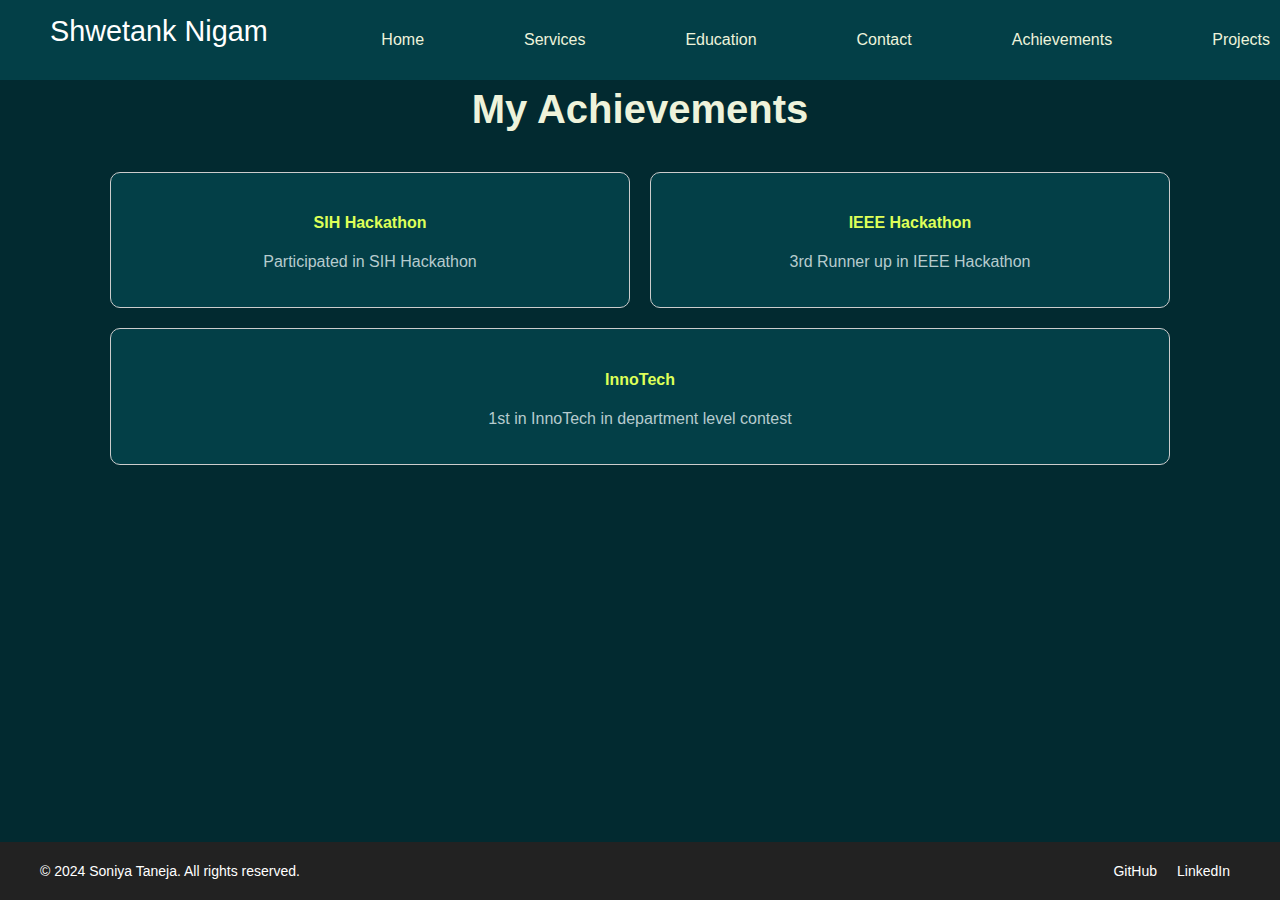
==== Achievements-sn.html @ fd115df1 "first commit" ====
<!DOCTYPE html>
<html lang="en">
<head>
    <meta charset="UTF-8">
    <meta name="viewport" content="width=device-width, initial-scale=1.0">
    <link rel="stylesheet" href="style.css">
    <title>Education - Soniya Taneja</title>
</head>
<body>
    <nav class="navbar">
        <a class="navbar-brand" href="index.html">Shwetank Nigam</a>
        <ul class="navbar-nav">
            <li><a href="soniya-portfolio.html">Home</a></li>
            <li><a href="services-shwetank.html">Services</a></li>
            <li><a href="education-shwetank.html">Education</a></li>
            <li><a href="contact-shwetank.html">Contact</a></li>
            <li><a href="Achievements-sn.html">Achievements</a></li>
            <li><a href="projects-sn.html">Projects</a></li>
        </ul>
    </nav>

    <section id="education" class="section">
        <div class="container">
            <h1>My Achievements</h1>
            <div class="education">
                <div class="edu-item">
                    <h4>SIH Hackathon</h4>
                    <p>Participated in SIH Hackathon </p>
                </div>
                <div class="edu-item">
                    <h4>IEEE Hackathon</h4>
                    <p>3rd Runner up in IEEE Hackathon</p>
                </div>
                <div class="edu-item">
                    <h4>InnoTech</h4>
                    <p>1st in InnoTech in department  level contest</p>
                </div>

            </div>
        </div>
    </section>

    <footer class="footer">
        <div class="footer-container">
            <p>&copy; 2024 Soniya Taneja. All rights reserved.</p>
            <ul class="footer-socials">
                <li><a href="https://github.com/soniyataneja" target="_blank" rel="noopener noreferrer">GitHub</a></li>
                <li><a href="https://www.linkedin.com/in/soniya-taneja-868680294/" target="_blank" rel="noopener noreferrer">LinkedIn</a></li>
            </ul>
        </div>
    </footer>

</body>
</html>
---- style.css ----
/* Root Variables */
:root {
    --color-body: #b6cbce;
    --color-heading: #eef3db;
    --color-base: #033f47;
    --color-base2: #022a30;
    --color-brand: #e0f780;
    --color-brand2: #deff58;
    --color-dark: #222;
    --color-light: #f5f5f5;

    --font-base: "Bai Jamjuree", sans-serif;
}

/* Ensure full height for html and body */
html, body {
    height: 100%; /* Ensure full height for the page */
    margin: 0;
    padding: 0;
    background-color: var(--color-base2);
    color: var(--color-body);
    font-family: var(--font-base);
    display: flex;
    flex-direction: column;
}

/* Main content must grow and push footer to bottom */
main {
    flex-grow: 1; /* Ensures main content grows and pushes footer down */
}

/* Navbar */
.navbar {
    background: var(--color-base);
    color: var(--color-heading);
    position: fixed;
    width: 100%;
    top: 0;
    display: flex;
    justify-content: space-between;
    padding: 15px 40px;
    z-index: 1000;
}

.navbar .nav-link.active {
    color: var(--color-brand);
}

.navbar-brand {
    font-size: 1.8em;
    text-decoration: none;
    color: white;
    margin-left: 10px;
}

.navbar-nav {
    list-style: none;
    padding: 0;
    display: flex;
}

.navbar-nav li {
    margin: 0 15px;
}

.navbar-nav a {
    color: var(--color-heading);
    text-decoration: none;
    padding: 8px 15px;
    transition: background 0.3s ease;
    margin: 20px;
}

.navbar-nav a:hover {
    background-color: var(--color-brand);
    color: white;
    border-radius: 5px;
}

/* Landing Page (Choose Your Profile) */
.landing-container {
    text-align: center;
    margin-top: 100px;
}

h1 {
    font-size: 2.5em;
    margin-bottom: 30px;
    color: var(--color-heading);
}

.profiles {
    display: flex;
    justify-content: center;
    gap: 40px;
    margin-top: 50px;
    padding: 0 20px;
}

.profile {
    text-align: center;
    transition: transform 0.3s ease-in-out;
}

.profile-img {
    width: 180px;
    height: 180px;
    object-fit: cover;
    border-radius: 50%;
    border: 5px solid var(--color-base);
    box-shadow: 0 4px 10px rgba(0, 0, 0, 0.1);
    transition: transform 0.3s ease-in-out;
}

.profile-img:hover {
    transform: scale(1.1);
}

.profile h2 {
    font-size: 1.2em;
    color: var(--color-heading);
    font-weight: bold;
    margin-top: 10px;
}

.profile a {
    color: inherit;
    text-decoration: none;
}

.profile:hover {
    transform: translateY(-10px);
}

/* General Section Styles */
.section {
    padding: 60px 100px;
    text-align: center;
}

h4 {
    color: var(--color-brand2);
}

.highlight {
    color: var(--color-brand);
}

.btn, .btn2 {
    background: var(--color-brand);
    color: rgb(0, 0, 0);
    text-decoration: none;
    padding: 12px 28px;
    font-weight: 700;
    width: 25%;
    border-radius: 10px;
    margin: 10px;
}

.btn2 {
    margin: auto;
}

.btn-brand {
    background-color: var(--color-brand);
    border-color: var(--color-brand);
}

.link {
    color: var(--color-brand);
    text-decoration: none;
}

/* Services and Education Sections */
.services, .education {
    display: flex;
    justify-content: space-between;
    flex-wrap: wrap;
}

.service, .edu-item {
    background: var(--color-base);
    border: 1px solid #ccc;
    padding: 20px;
    margin: 10px;
    border-radius: 10px;
    flex: 1 1 30%;
    transition: transform 0.3s ease-in-out;
}

.service:hover, .edu-item:hover {
    transform: translateY(-10px);
}

/* Contact Form */
form {
    display: flex;
    flex-direction: column;
    justify-content: center;
    align-items: center;
}

input, textarea {
    margin-bottom: 10px;
    padding: 20px;
    border: 1px solid #ccc;
    border-radius: 15px;
    width: 50%;
    margin-top: 10px;
}

button {
    background: var(--color-brand);
    color: white;
    padding: 15px;
    border: none;
    cursor: pointer;
    margin-bottom: 10px;
    border-radius: 5px;
}

/* Footer */
/* footer {
    position: fixed;
    left: 0;
    bottom: 0;
    width: 100%;
    text-align: center;
    color: white;
    
} */

.footer {
    background-color: var(--color-dark);
    color: white;
    padding: 20px 0;
    width: 100%;
    text-align: center;
    position: fixed;
    bottom: 0;
    margin-top: 30px; /* Optional, for spacing between content and footer */
}

.footer-container {
    display: flex;
    justify-content: space-between;
    align-items: center;
    max-width: 1200px;
    margin: 0 auto;
    padding: 0 20px;
    flex-wrap: wrap;
}

.footer p {
    margin: 0;
    font-size: 14px;
}

.footer-socials {
    list-style-type: none;
    padding: 0;
    margin: 0;
    display: flex;
}

.footer-socials li {
    margin: 0 10px;
}

.footer-socials a {
    color: white;
    text-decoration: none;
    font-size: 14px;
}

.footer-socials a:hover {
    text-decoration: underline;
}

/* Home Page */
#home {
    padding-top: 120px;
    text-align: center;
}

#home h1 {
    padding-bottom: 30px;
    color: var(--color-heading);
}

#home p {
    padding-bottom: 50px;
    color: var(--color-body);
}

h6 {
    color: var(--color-brand2);
    font-size: medium;
}

.web-developer-img {
    max-width: 70%;
    height: 300px;
    width: 300px;
    display: block;
    margin: 0 auto 30px;
}

/* Responsive Design */
@media (max-width: 768px) {
    .navbar {
        flex-direction: column;
        align-items: center;
    }

    .profiles {
        flex-direction: column;
        gap: 20px;
    }

    .profile-img {
        width: 150px;
        height: 150px;
    }

    .container {
        padding: 20px;
    }

    .services, .education {
        flex-direction: column;
        align-items: center;
    }

    .service, .edu-item {
        flex: 1 1 100%;
        margin: 15px 0;
    }
}

/* Home Page - Explore My Services button */
#home .btn {
    background: var(--color-brand);
    color: rgb(0, 0, 0);
    text-decoration: none;
    padding: 12px 28px;
    font-weight: 700;
    width: 25%;
    border-radius: 10px;
    margin: 50px;
    margin-bottom: 40px; /* Space added between button and footer */
}

.hero-section {
    background-color: var(--color-base2);
    color: var(--color-heading);
    text-align: center;
    padding: 50px 0;
}

.card {
    background-color: var(--color-light);
    border: none;
    margin: 15px 0;
}
.card-title {
    color: var(--color-base);
}
.card-body {
    color: var(--color-dark);
}
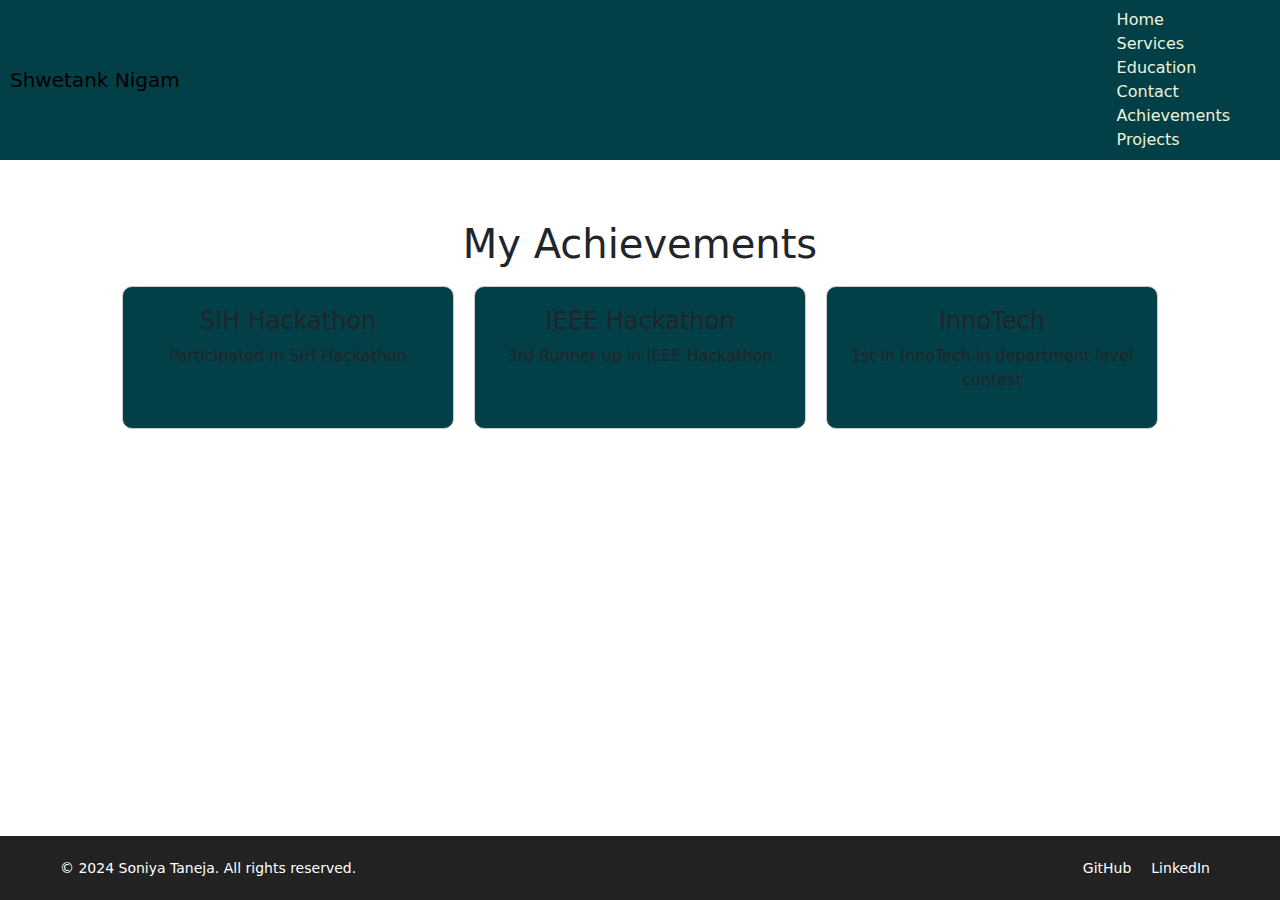
==== commit 27e20152: "form for confirmation" ====
--- a/Achievements-sn.html
+++ b/Achievements-sn.html
@@ -4,6 +4,7 @@
     <meta charset="UTF-8">
     <meta name="viewport" content="width=device-width, initial-scale=1.0">
     <link rel="stylesheet" href="style.css">
+    <link rel="stylesheet" href="bootstrap.min.css">
     <title>Education - Soniya Taneja</title>
 </head>
 <body>
@@ -22,7 +23,7 @@
     <section id="education" class="section">
         <div class="container">
             <h1>My Achievements</h1>
-            <div class="education">
+            <div class="education ">
                 <div class="edu-item">
                     <h4>SIH Hackathon</h4>
                     <p>Participated in SIH Hackathon </p>
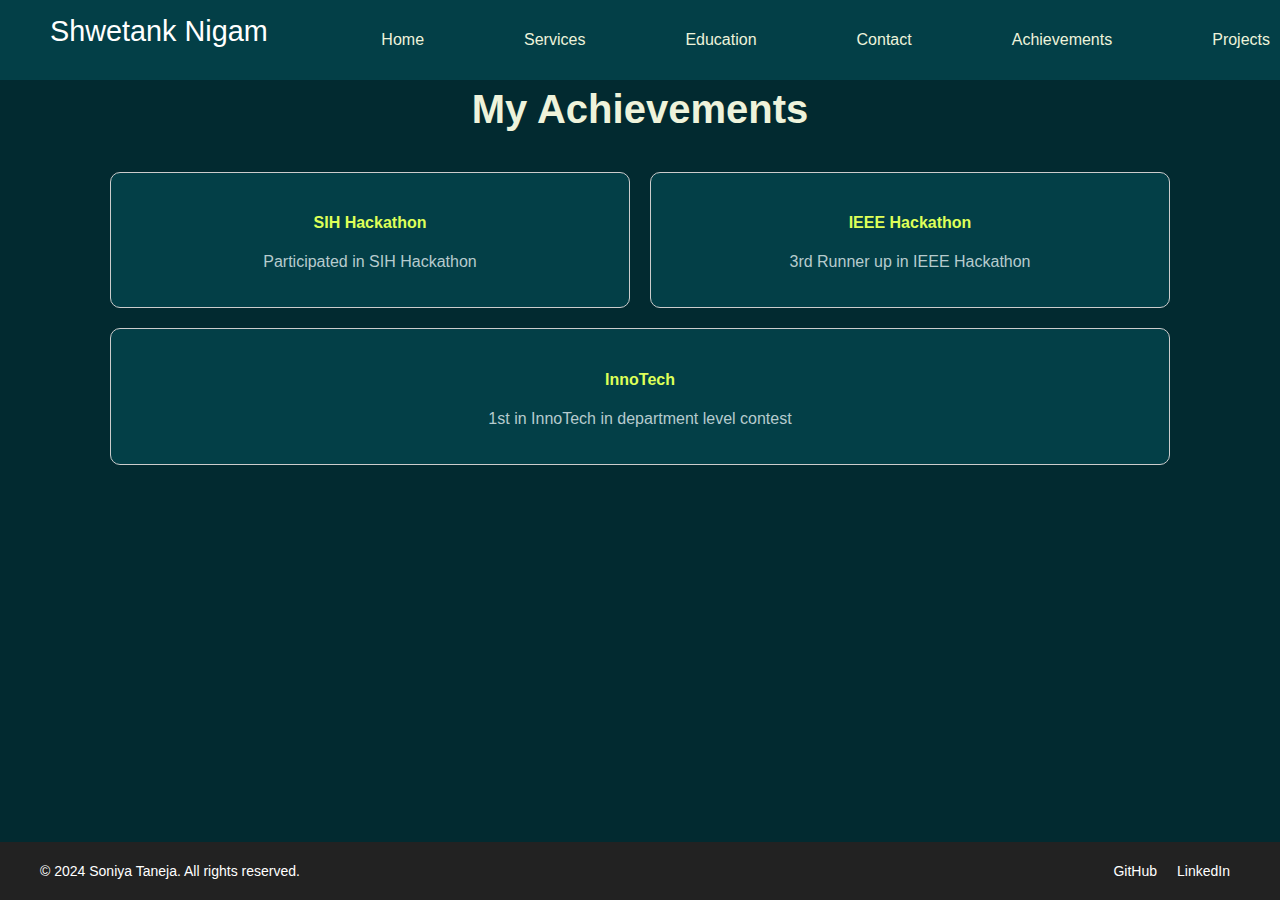
==== commit 35490b80: "achievments and projects bug fixing" ====
--- a/Achievements-sn.html
+++ b/Achievements-sn.html
@@ -4,7 +4,6 @@
     <meta charset="UTF-8">
     <meta name="viewport" content="width=device-width, initial-scale=1.0">
     <link rel="stylesheet" href="style.css">
-    <link rel="stylesheet" href="bootstrap.min.css">
     <title>Education - Soniya Taneja</title>
 </head>
 <body>
@@ -23,7 +22,7 @@
     <section id="education" class="section">
         <div class="container">
             <h1>My Achievements</h1>
-            <div class="education ">
+            <div class="education">
                 <div class="edu-item">
                     <h4>SIH Hackathon</h4>
                     <p>Participated in SIH Hackathon </p>
